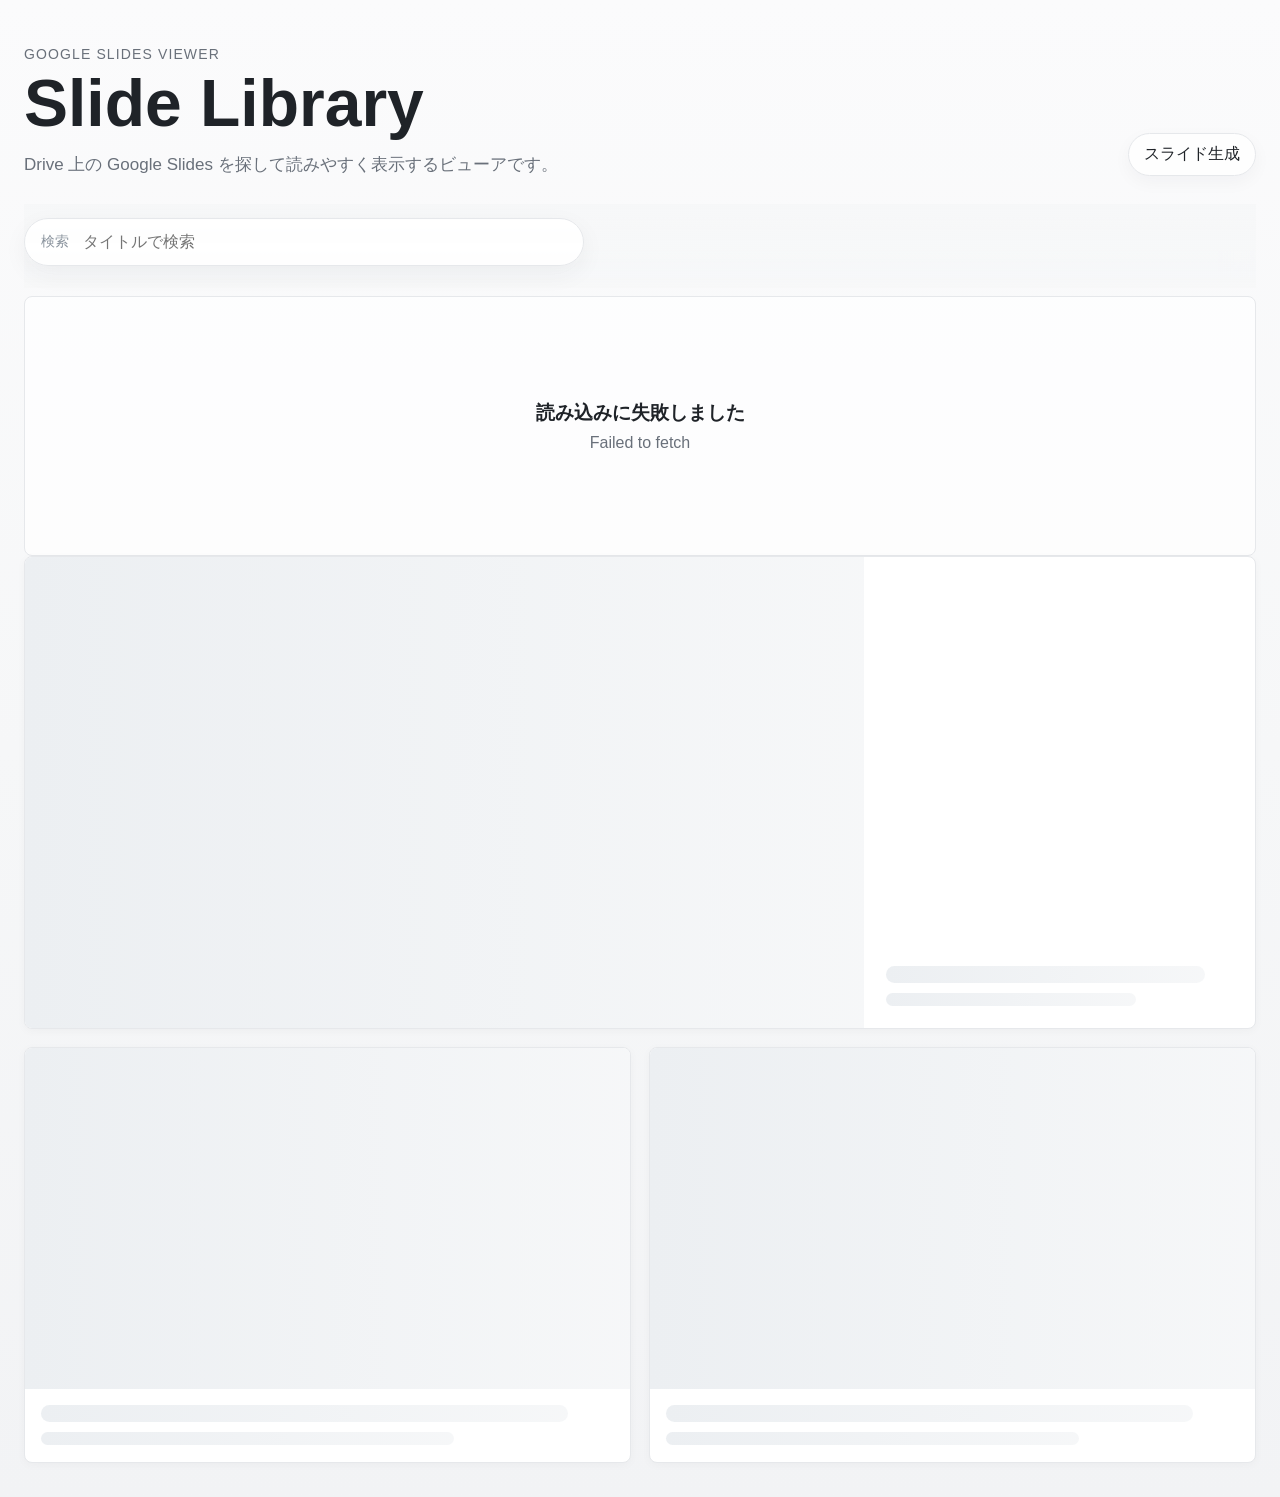
==== docs/index.html @ 08e9b8d4 "Migrate viewer to GitHub Pages and GAS API" ====
﻿<!DOCTYPE html>
<html lang="ja">
<head>
  <meta charset="UTF-8">
  <meta name="viewport" content="width=device-width, initial-scale=1.0, viewport-fit=cover">
  <meta name="theme-color" content="#111111">
  <meta name="apple-mobile-web-app-capable" content="yes">
  <meta name="apple-mobile-web-app-status-bar-style" content="black-translucent">
  <title>Slide Library - Google Slides Viewer</title>
  <link rel="stylesheet" href="./styles.css">
</head>
<body data-build="github-pages-api-mvp-20260509">
  <main class="app">
    <section id="galleryView" class="gallery-view is-visible" aria-labelledby="galleryTitle">
      <div class="shell">
        <header class="topbar">
          <div>
            <p class="eyebrow">Google Slides Viewer</p>
            <h1 id="galleryTitle">Slide Library</h1>
            <p class="subtitle">Drive 上の Google Slides を探して読みやすく表示するビューアです。</p>
          </div>
          <button
            id="generationToggle"
            class="ghost-button generation-toggle"
            type="button"
            aria-expanded="false"
            aria-controls="generationPanel"
          >スライド生成</button>
        </header>

        <div id="generationSheetBackdrop" class="sheet-backdrop" hidden></div>
        <form id="generationPanel" class="generation-panel" novalidate hidden>
          <div class="sheet-handle" aria-hidden="true"></div>
          <div class="generation-head">
            <div>
              <h2>スライド生成</h2>
              <p>URLまたは調査プロンプトから、Google Slides生成ジョブを依頼します。</p>
            </div>
            <div class="mode-tabs" role="tablist" aria-label="生成モード">
              <button id="urlModeButton" class="mode-tab is-active" type="button" role="tab" aria-selected="true" data-mode="url">URLから生成</button>
              <button id="researchModeButton" class="mode-tab" type="button" role="tab" aria-selected="false" data-mode="research">リサーチから生成</button>
            </div>
            <button id="generationCloseButton" class="icon-button sheet-close" type="button" aria-label="閉じる">×</button>
          </div>

          <div id="urlFields" class="field-grid">
            <label class="field-box" for="urlInput1">
              <span>URL 1</span>
              <input id="urlInput1" type="url" placeholder="https://example.com/article" autocomplete="url">
            </label>
            <label class="field-box" for="urlInput2">
              <span>URL 2</span>
              <input id="urlInput2" type="url" placeholder="任意: https://example.com/report" autocomplete="off">
            </label>
            <label class="field-box" for="urlInput3">
              <span>URL 3</span>
              <input id="urlInput3" type="url" placeholder="任意: https://example.com/source" autocomplete="off">
            </label>
          </div>

          <div id="researchFields" class="field-grid" hidden>
            <label class="field-box is-textarea" for="researchPromptInput">
              <span>調査プロンプト</span>
              <textarea id="researchPromptInput" rows="4" placeholder="例: 生成AIエージェント市場の最新動向を調査し、日本企業への影響を中心に整理してください。"></textarea>
            </label>
          </div>

          <details id="generationDetails" class="generation-details" open>
            <summary>詳細設定</summary>
            <div class="option-grid">
            <label class="field-box" for="audienceInput">
              <span>対象読者</span>
              <input id="audienceInput" type="text" placeholder="例: 経営層、開発者、営業向け" autocomplete="off">
            </label>
            <label class="field-box" for="pagesInput">
              <span>目標スライド数</span>
              <input id="pagesInput" type="number" min="1" step="1" inputmode="numeric" placeholder="例: 8">
            </label>
            <label class="field-box option-focus" for="focusInput">
              <span>重点テーマ</span>
              <input id="focusInput" type="text" placeholder="例: 日本市場への影響を中心に" autocomplete="off">
            </label>
            </div>
          </details>

          <div class="generation-actions">
            <button id="generationButton" class="primary-button" type="submit">生成を依頼</button>
          </div>
          <p id="generationMessage" class="form-message" aria-live="polite"></p>
        </form>

        <div id="searchSheetBackdrop" class="sheet-backdrop search-backdrop" hidden></div>
        <div id="searchPanel" class="search-panel">
          <div class="search-sheet-head">
            <div class="sheet-handle" aria-hidden="true"></div>
            <div class="search-title-row">
              <h2>検索</h2>
              <button id="searchCloseButton" class="icon-button" type="button" aria-label="検索を閉じる">×</button>
            </div>
          </div>
          <button id="searchToggle" class="ghost-button search-toggle" type="button" aria-expanded="false" aria-controls="searchInput">検索</button>
          <label class="search-box" for="searchInput">
            <span aria-hidden="true">検索</span>
            <input id="searchInput" type="search" placeholder="タイトルで検索" autocomplete="off">
          </label>
          <button id="searchClearButton" class="ghost-button search-clear" type="button">クリア</button>
          <p id="galleryPageIndicator" class="gallery-page-indicator"></p>
        </div>

        <div id="loadingState" class="status is-visible" role="status" aria-live="polite">
          <div>
            <div class="loader" aria-hidden="true"></div>
            <strong>スライドを読み込んでいます</strong>
            <span>Google Slidesライブラリを準備しています。</span>
          </div>
        </div>

        <div id="errorState" class="status" role="alert"></div>
        <div id="emptyState" class="status"></div>
        <div id="generationStatusPanel" class="generation-status-panel" aria-live="polite" hidden></div>
        <div id="gallery" class="gallery" aria-live="polite"></div>
        <nav id="galleryPager" class="gallery-pager" aria-label="スライド一覧ページ送り" hidden>
          <button id="galleryPrevButton" class="ghost-button" type="button">前へ</button>
          <span id="galleryPagerText"></span>
          <button id="galleryNextButton" class="ghost-button" type="button">次へ</button>
        </nav>
        <nav class="mobile-bottom-bar" aria-label="モバイル操作">
          <button id="mobileLibraryButton" class="is-active" type="button">ライブラリ</button>
          <button id="mobileSearchButton" type="button">検索</button>
          <button id="mobileCreateButton" type="button">作成</button>
        </nav>
      </div>
    </section>

    <section id="viewerView" class="viewer" aria-labelledby="viewerTitle">
      <div class="shell">
        <header class="viewer-head">
          <button class="ghost-button" type="button" onclick="showGallery()">戻る</button>
          <div class="viewer-title">
            <h2 id="viewerTitle"></h2>
            <p id="pageIndicator"></p>
            <p id="sourceLink" class="source-link"></p>
          </div>
          <button id="fullscreenButton" class="ghost-button" type="button" onclick="toggleViewerFullscreen()">&#20840;&#30011;&#38754;</button>
        </header>

        <div class="viewer-grid">
          <div class="stage-wrap">
            <div class="stage">
              <button id="prevButton" class="nav-button" type="button" onclick="prevPage()" aria-label="Previous page">&lsaquo;</button>
              <div id="slideFrame" class="slide-frame"></div>
              <button id="nextButton" class="nav-button" type="button" onclick="nextPage()" aria-label="Next page">&rsaquo;</button>
            </div>
            <div id="pageStrip" class="page-strip" aria-label="ページサムネイル一覧"></div>
          </div>

          <aside class="viewer-side" aria-label="Speaker notes">
            <h3>Speaker Notes</h3>
            <div id="speakerNoteContent" class="note-content"></div>
          </aside>
        </div>
        <div id="noteSheetBackdrop" class="sheet-backdrop note-backdrop" hidden></div>
        <section id="mobileNoteSheet" class="mobile-note-sheet" aria-label="スピーカーノート" hidden>
          <div class="sheet-handle" aria-hidden="true"></div>
          <div class="mobile-note-head">
            <h3>Speaker Notes</h3>
            <button id="noteSheetCloseButton" class="icon-button" type="button" aria-label="ノートを閉じる">×</button>
          </div>
          <div id="mobileNoteContent" class="note-content"></div>
        </section>
        <nav class="mobile-viewer-bar" aria-label="スライド操作">
          <button type="button" onclick="showGallery()">戻る</button>
          <button id="mobileNoteButton" type="button">ノート</button>
          <span id="mobilePageIndicator"></span>
          <button type="button" onclick="toggleViewerFullscreen()">全画面</button>
        </nav>
        <div id="viewerToast" class="viewer-toast" role="status" aria-live="polite" hidden></div>
      </div>
    </section>
  </main>
  <aside id="debugPanel" class="debug-panel" aria-label="Debug information" hidden></aside>
  <script src="./config.js"></script>
  <script src="./app.js"></script>
</body>
</html>
---- docs/styles.css ----
:root {
  --bg: #f6f7f8;
  --surface: #ffffff;
  --surface-soft: #fafafa;
  --ink: #1f2328;
  --muted: #69707a;
  --muted-light: #8b949e;
  --line: #e6e8eb;
  --line-strong: #d7dbe0;
  --accent: #1f7a5a;
  --accent-ink: #ffffff;
  --danger: #b3261e;
  --shadow-card: 0 14px 34px rgba(31, 35, 40, 0.08);
  --shadow-slide: 0 22px 60px rgba(31, 35, 40, 0.16);
  --radius-lg: 8px;
  --radius-md: 8px;
  --radius-sm: 8px;
  --max-width: 1240px;
  --font: -apple-system, BlinkMacSystemFont, "Segoe UI", sans-serif;
}

* {
  box-sizing: border-box;
}

html {
  min-height: 100%;
  background: var(--bg);
}

body {
  min-height: 100%;
  margin: 0;
  color: var(--ink);
  font-family: var(--font);
  background: linear-gradient(180deg, #fbfbfc 0%, var(--bg) 50%, #f2f3f5 100%);
}

button,
input,
textarea {
  font: inherit;
}

button {
  cursor: pointer;
}

button:disabled {
  cursor: not-allowed;
}

[hidden] {
  display: none !important;
}

img {
  display: block;
  max-width: 100%;
}

.app {
  min-height: 100vh;
  padding: 46px 24px 34px;
}

.shell {
  width: min(100%, var(--max-width));
  margin: 0 auto;
}

.topbar {
  display: flex;
  align-items: flex-end;
  justify-content: space-between;
  gap: 24px;
  margin-bottom: 24px;
}

.generation-toggle {
  flex: 0 0 auto;
  margin-bottom: 4px;
}

.icon-button {
  display: inline-grid;
  width: 36px;
  height: 36px;
  place-items: center;
  border: 1px solid var(--line);
  border-radius: 999px;
  background: #fff;
  color: var(--ink);
}

.sheet-close,
.sheet-handle {
  display: none;
}

.sheet-backdrop {
  position: fixed;
  inset: 0;
  z-index: 70;
  background: rgba(17, 17, 17, 0.32);
  backdrop-filter: blur(3px);
}

.eyebrow {
  margin: 0 0 10px;
  color: var(--muted);
  font-size: 14px;
  letter-spacing: 0.08em;
  text-transform: uppercase;
}

h1 {
  margin: 0;
  font-size: clamp(36px, 6vw, 66px);
  line-height: 0.95;
  letter-spacing: 0;
}

.subtitle {
  max-width: 560px;
  margin: 16px 0 0;
  color: var(--muted);
  font-size: 17px;
  line-height: 1.7;
}

.generation-panel {
  overflow: hidden;
  display: grid;
  gap: 16px;
  margin: 0 0 18px;
  padding: 18px;
  border: 1px solid var(--line);
  border-radius: var(--radius-lg);
  background: rgba(255, 255, 255, 0.86);
  box-shadow: 0 8px 24px rgba(31, 35, 40, 0.04);
  animation: accordionDown 180ms ease-out;
}

.generation-panel[hidden] {
  display: none;
}

@keyframes accordionDown {
  from {
    opacity: 0;
    transform: translateY(-8px);
  }

  to {
    opacity: 1;
    transform: translateY(0);
  }
}

.generation-head {
  display: grid;
  grid-template-columns: minmax(0, 1fr) auto;
  gap: 18px;
  align-items: start;
}

.generation-head h2 {
  margin: 0;
  font-size: 22px;
  line-height: 1.3;
}

.generation-head p {
  margin: 6px 0 0;
  color: var(--muted);
  font-size: 14px;
  line-height: 1.6;
}

.mode-tabs {
  display: flex;
  gap: 4px;
  padding: 4px;
  border: 1px solid var(--line);
  border-radius: 999px;
  background: var(--surface-soft);
}

.mode-tab {
  min-height: 36px;
  padding: 0 13px;
  border: 0;
  border-radius: 999px;
  background: transparent;
  color: var(--muted);
  font-size: 13px;
}

.mode-tab.is-active {
  background: var(--ink);
  color: #fff;
}

.field-grid,
.option-grid {
  display: grid;
  gap: 12px;
}

.option-grid {
  grid-template-columns: minmax(0, 1fr) minmax(120px, 180px);
}

.option-focus {
  grid-column: 1 / -1;
}

.field-box,
.search-box {
  display: flex;
  align-items: center;
  gap: 12px;
  min-width: 0;
  padding: 13px 16px;
  border: 1px solid var(--line);
  border-radius: 999px;
  background: rgba(255, 255, 255, 0.92);
}

.field-box.is-textarea {
  align-items: flex-start;
  border-radius: var(--radius-lg);
}

.field-box span,
.search-box span {
  flex: 0 0 auto;
  color: var(--muted-light);
  font-size: 14px;
}

.field-box input,
.field-box textarea,
.search-box input {
  width: 100%;
  min-width: 0;
  border: 0;
  outline: none;
  color: var(--ink);
  background: transparent;
  font-size: 16px;
}

.field-box textarea {
  resize: vertical;
  line-height: 1.6;
}

.generation-actions {
  display: flex;
  justify-content: flex-end;
}

.primary-button {
  min-height: 48px;
  padding: 0 18px;
  border: 1px solid var(--accent);
  border-radius: 999px;
  background: var(--accent);
  color: var(--accent-ink);
  box-shadow: 0 8px 18px rgba(31, 122, 90, 0.18);
}

.primary-button:disabled {
  opacity: 0.58;
}

.form-message {
  min-height: 18px;
  margin: -2px 4px 0;
  color: var(--muted);
  font-size: 13px;
}

.form-message.is-error {
  color: var(--danger);
}

.search-panel {
  position: sticky;
  top: 0;
  z-index: 5;
  display: flex;
  align-items: center;
  justify-content: space-between;
  gap: 16px;
  padding: 14px 0 22px;
  margin-bottom: 8px;
  background: linear-gradient(180deg, rgba(246, 247, 248, 0.96), rgba(246, 247, 248, 0.78));
  backdrop-filter: blur(14px);
}

.search-toggle {
  display: none;
}

.search-box {
  width: min(100%, 560px);
  box-shadow: 0 8px 24px rgba(31, 35, 40, 0.05);
}

.gallery-page-indicator {
  margin: 0;
  color: var(--muted);
  font-size: 13px;
  white-space: nowrap;
}

.status {
  display: none;
  align-items: center;
  justify-content: center;
  min-height: 260px;
  padding: 42px;
  border: 1px solid var(--line);
  border-radius: var(--radius-lg);
  background: rgba(255, 255, 255, 0.76);
  color: var(--muted);
  text-align: center;
}

.status.is-visible {
  display: flex;
}

.status strong {
  display: block;
  margin-bottom: 8px;
  color: var(--ink);
  font-size: 19px;
}

.loader {
  width: 22px;
  height: 22px;
  margin: 0 auto 16px;
  border: 2px solid var(--line);
  border-top-color: var(--ink);
  border-radius: 999px;
  animation: spin 0.8s linear infinite;
}

@keyframes spin {
  to {
    transform: rotate(360deg);
  }
}

.gallery {
  display: grid;
  grid-template-columns: repeat(2, minmax(0, 1fr));
  gap: 18px;
}

.generation-status-panel {
  display: grid;
  gap: 10px;
  margin: 0 0 18px;
  padding: 14px;
  border: 1px solid var(--line);
  border-radius: var(--radius-lg);
  background: rgba(255, 255, 255, 0.9);
  box-shadow: 0 8px 24px rgba(31, 35, 40, 0.04);
}

.status-panel-head,
.pending-row {
  display: grid;
  grid-template-columns: minmax(0, 1fr) auto;
  gap: 12px;
  align-items: center;
}

.status-panel-head strong,
.status-panel-head span {
  display: block;
}

.status-panel-head strong {
  font-size: 14px;
}

.status-panel-head span,
.pending-row p,
.pending-row time {
  color: var(--muted);
  font-size: 12px;
}

.pending-row {
  grid-template-columns: auto minmax(0, 1fr) auto;
  padding: 11px;
  border: 1px solid var(--line);
  border-radius: var(--radius-md);
  background: var(--surface-soft);
}

.pending-row h2 {
  margin: 0 0 4px;
  overflow: hidden;
  color: var(--ink);
  font-size: 14px;
  line-height: 1.35;
  text-overflow: ellipsis;
  white-space: nowrap;
}

.pending-row p {
  margin: 0;
}

.pending-dot {
  width: 10px;
  height: 10px;
  border-radius: 999px;
  background: var(--accent);
  box-shadow: 0 0 0 4px rgba(31, 122, 90, 0.1);
}

.pending-dot.is-slow {
  background: #9a6700;
  box-shadow: 0 0 0 4px rgba(154, 103, 0, 0.12);
}

.skeleton-card {
  pointer-events: none;
}

.skeleton-card .card-thumb,
.skeleton-line {
  background: linear-gradient(90deg, #eceff2 0%, #f7f8f9 50%, #eceff2 100%);
  background-size: 220% 100%;
  animation: shimmer 1.2s ease-in-out infinite;
}

.skeleton-line {
  width: 72%;
  height: 13px;
  margin-top: 10px;
  border-radius: 999px;
}

.skeleton-line.is-title {
  width: 92%;
  height: 17px;
  margin-top: 0;
}

@keyframes shimmer {
  to {
    background-position: -220% 0;
  }
}

.slide-card,
.pending-card {
  display: flex;
  flex-direction: column;
  overflow: hidden;
  min-width: 0;
  border: 1px solid var(--line);
  border-radius: var(--radius-lg);
  background: var(--surface);
  box-shadow: 0 2px 10px rgba(31, 35, 40, 0.03);
  transition: transform 180ms ease, box-shadow 180ms ease, border-color 180ms ease;
}

.slide-card:hover,
.slide-card:focus-visible {
  transform: translateY(-5px);
  border-color: var(--line-strong);
  box-shadow: var(--shadow-card);
  outline: none;
}

.pending-card {
  border-style: dashed;
}

.slide-card.is-featured,
.pending-card.is-featured {
  grid-column: 1 / -1;
}

.slide-card.is-featured {
  display: grid;
  grid-template-columns: minmax(0, 1.5fr) minmax(280px, 0.7fr);
  align-items: stretch;
}

.slide-card.is-featured .card-body {
  display: flex;
  flex-direction: column;
  justify-content: flex-end;
  padding: 22px;
}

.slide-card.is-featured .card-title {
  font-size: clamp(22px, 3vw, 34px);
  line-height: 1.25;
  white-space: normal;
}

.card-thumb {
  position: relative;
  aspect-ratio: 16 / 9;
  overflow: hidden;
  background: #eef0f2;
}

.pending-thumb {
  display: flex;
  align-items: center;
  justify-content: center;
  width: 100%;
  height: 100%;
  background: linear-gradient(135deg, #eef4f1, #f6f0e8);
  color: var(--accent);
}

.card-thumb img {
  width: 100%;
  height: 100%;
  object-fit: cover;
}

.image-fallback {
  display: flex;
  align-items: center;
  justify-content: center;
  width: 100%;
  height: 100%;
  min-height: 120px;
  padding: 20px;
  color: var(--muted-light);
  background: linear-gradient(135deg, rgba(255, 255, 255, 0.7), transparent), #eceff2;
  font-size: 13px;
  text-align: center;
}

.card-body {
  padding: 16px 16px 17px;
}

.card-title {
  margin: 0 0 10px;
  overflow: hidden;
  color: var(--ink);
  font-size: 16px;
  line-height: 1.45;
  letter-spacing: 0;
  text-overflow: ellipsis;
  white-space: nowrap;
}

.card-kicker {
  display: none;
}

.meta {
  display: flex;
  align-items: center;
  justify-content: space-between;
  gap: 12px;
  color: var(--muted);
  font-size: 13px;
}

.source-slot {
  min-height: 0;
  margin-top: 8px;
  color: var(--muted);
  font-size: 12px;
}

.open-cue {
  display: inline-flex;
  align-items: center;
  align-self: flex-start;
  gap: 4px;
  margin-top: 12px;
  color: var(--accent);
  font-size: 13px;
  font-weight: 700;
}

.open-cue::after {
  content: "→";
}

.mobile-bottom-bar,
.mobile-viewer-bar,
.mobile-note-sheet {
  display: none;
}

.gallery-pager {
  display: flex;
  align-items: center;
  justify-content: center;
  gap: 14px;
  margin-top: 22px;
  color: var(--muted);
  font-size: 13px;
}

.gallery-pager[hidden] {
  display: none;
}

.viewer,
.gallery-view {
  display: none;
}

.viewer.is-visible,
.gallery-view.is-visible {
  display: block;
}

body.viewer-fullscreen {
  overflow: hidden;
}

body.viewer-fullscreen .app {
  padding: 0;
}

body.viewer-fullscreen .viewer.is-visible {
  position: fixed;
  inset: 0;
  z-index: 50;
  overflow-y: auto;
  padding: 14px;
  background: var(--bg);
}

body.viewer-fullscreen .viewer .shell {
  width: 100%;
  max-width: none;
}

body.viewer-fullscreen .viewer-head {
  grid-template-columns: auto minmax(0, 1fr) auto;
  margin-bottom: 12px;
}

body.viewer-fullscreen .viewer-title h2 {
  font-size: 18px;
}

body.viewer-fullscreen .viewer-title p {
  margin-top: 3px;
}

body.viewer-fullscreen .viewer-grid {
  grid-template-columns: minmax(0, 1fr) minmax(280px, 380px);
  gap: 16px;
  align-items: stretch;
}

body.viewer-fullscreen .stage-wrap {
  display: flex;
  min-height: 0;
  flex-direction: column;
}

body.viewer-fullscreen .stage {
  flex: 1 1 auto;
  min-height: 0;
}

body.viewer-fullscreen .slide-frame {
  box-shadow: none;
}

body.viewer-fullscreen .slide-frame img,
body.viewer-fullscreen .viewer-message {
  max-height: calc(100vh - 148px);
}

body.viewer-fullscreen .page-strip {
  flex: 0 0 auto;
  padding-top: 10px;
}

body.viewer-fullscreen .thumb-button {
  flex-basis: 78px;
}

body.viewer-fullscreen .viewer-side {
  min-height: 0;
  max-height: calc(100vh - 92px);
  overflow-y: auto;
}

body.viewer-fullscreen .note-content {
  font-size: 15px;
  line-height: 1.8;
}

.viewer-head {
  display: grid;
  grid-template-columns: auto minmax(0, 1fr) auto;
  align-items: center;
  gap: 16px;
  margin-bottom: 22px;
}

.ghost-button,
.nav-button {
  border: 1px solid var(--line);
  border-radius: 999px;
  background: rgba(255, 255, 255, 0.82);
  color: var(--ink);
  box-shadow: 0 6px 18px rgba(31, 35, 40, 0.04);
  transition: transform 160ms ease, border-color 160ms ease, background 160ms ease;
}

.ghost-button {
  padding: 10px 15px;
}

.ghost-button:hover,
.nav-button:hover {
  transform: translateY(-1px);
  border-color: var(--line-strong);
  background: #fff;
}

.viewer-title {
  min-width: 0;
  text-align: center;
}

.viewer-title h2 {
  margin: 0;
  overflow: hidden;
  font-size: clamp(18px, 3vw, 28px);
  line-height: 1.25;
  letter-spacing: 0;
  text-overflow: ellipsis;
  white-space: nowrap;
}

.viewer-title p {
  margin: 6px 0 0;
  color: var(--muted);
  font-size: 13px;
}

.source-link {
  min-height: 18px;
}

.source-link:empty {
  display: none;
}

.source-link a {
  color: var(--accent);
  text-decoration: none;
}

.source-link a:hover {
  text-decoration: underline;
}

.viewer-grid {
  display: grid;
  grid-template-columns: minmax(0, 1fr) minmax(220px, 300px);
  gap: 26px;
  align-items: start;
}

.stage-wrap {
  min-width: 0;
}

.stage {
  display: grid;
  grid-template-columns: auto minmax(0, 1fr) auto;
  align-items: center;
  gap: 18px;
}

.nav-button {
  width: 44px;
  height: 44px;
  color: var(--muted);
  font-size: 26px;
  line-height: 1;
}

.nav-button:disabled {
  opacity: 0.4;
  transform: none;
}

.slide-frame {
  overflow: hidden;
  border: 1px solid var(--line-strong);
  border-radius: var(--radius-md);
  background: #fff;
  box-shadow: var(--shadow-slide);
  touch-action: pan-y;
}

.slide-frame img {
  width: 100%;
  aspect-ratio: 16 / 9;
  object-fit: contain;
  background: #fff;
}

.viewer-message {
  display: flex;
  align-items: center;
  justify-content: center;
  aspect-ratio: 16 / 9;
  min-height: 220px;
  padding: 28px;
  color: var(--muted);
  text-align: center;
}

.viewer-message strong {
  display: block;
  margin-bottom: 8px;
  color: var(--ink);
}

.viewer-message.is-error strong {
  color: var(--danger);
}

.page-strip {
  display: flex;
  gap: 10px;
  overflow-x: auto;
  padding: 18px 2px 4px;
  scrollbar-width: thin;
}

.thumb-button {
  flex: 0 0 104px;
  overflow: hidden;
  padding: 0;
  border: 2px solid transparent;
  border-radius: var(--radius-sm);
  background: #fff;
  opacity: 0.62;
  transition: opacity 160ms ease, transform 160ms ease, border-color 160ms ease;
}

.thumb-button:hover,
.thumb-button.is-active {
  opacity: 1;
  transform: translateY(-2px);
  border-color: var(--ink);
}

.thumb-button img,
.thumb-button .image-fallback {
  width: 100%;
  aspect-ratio: 16 / 9;
  min-height: auto;
  object-fit: cover;
}

.viewer-side {
  min-height: 320px;
  padding: 20px;
  border: 1px solid var(--line-strong);
  border-radius: var(--radius-lg);
  background: rgba(255, 255, 255, 0.68);
}

.viewer-side h3 {
  margin: 0 0 10px;
  color: var(--ink);
  font-size: 14px;
  letter-spacing: 0.02em;
}

.note-content {
  color: var(--muted);
  font-size: 14px;
  line-height: 1.75;
  white-space: pre-wrap;
}

.visually-hidden {
  position: absolute;
  overflow: hidden;
  width: 1px;
  height: 1px;
  clip: rect(0, 0, 0, 0);
  white-space: nowrap;
}

@media (max-width: 1100px) {
  .viewer-grid {
    grid-template-columns: 1fr;
  }

  .viewer-side {
    min-height: auto;
  }
}

@media (max-width: 760px) {
  .app {
    padding: 14px 14px calc(76px + env(safe-area-inset-bottom, 0px));
  }

  .topbar,
  .viewer-head {
    display: flex;
  }

  .topbar {
    position: sticky;
    top: 0;
    z-index: 12;
    align-items: center;
    margin: -2px -4px 12px;
    padding: 8px 4px;
    background: rgba(246, 247, 248, 0.88);
    backdrop-filter: blur(14px);
  }

  .eyebrow,
  .subtitle {
    display: none;
  }

  h1 {
    font-size: 22px;
    line-height: 1.1;
  }

  .generation-toggle {
    display: none;
  }

  .generation-head,
  .option-grid,
  .slide-card.is-featured {
    grid-template-columns: 1fr;
  }

  .generation-head {
    grid-template-columns: minmax(0, 1fr) auto;
  }

  .generation-head .mode-tabs {
    grid-column: 1 / -1;
  }

  .mode-tabs {
    width: 100%;
  }

  .mode-tab {
    flex: 1 1 0;
    padding-inline: 8px;
  }

  .primary-button {
    width: 100%;
    margin-top: 10px;
  }

  .sheet-handle {
    display: block;
    width: 42px;
    height: 5px;
    margin: 0 auto 12px;
    border-radius: 999px;
    background: var(--line-strong);
  }

  .sheet-close {
    display: inline-grid;
  }

  .generation-panel {
    position: fixed;
    left: 0;
    right: 0;
    bottom: 0;
    z-index: 80;
    max-height: min(88vh, 720px);
    overflow-y: auto;
    margin: 0;
    padding: 10px 16px calc(18px + env(safe-area-inset-bottom, 0px));
    border-radius: 18px 18px 0 0;
    animation: sheetUp 200ms ease-out;
  }

  @keyframes sheetUp {
    from {
      transform: translateY(24px);
      opacity: 0;
    }

    to {
      transform: translateY(0);
      opacity: 1;
    }
  }

  .viewer-title {
    margin: 18px 0 14px;
    text-align: left;
  }

  .viewer-title h2 {
    white-space: normal;
  }

  .gallery {
    grid-template-columns: 1fr;
    gap: 12px;
  }

  .slide-card,
  .pending-card,
  .slide-card.is-featured {
    display: grid;
    grid-template-columns: 118px minmax(0, 1fr);
    min-height: 92px;
  }

  .slide-card.is-featured .card-body {
    padding: 13px 14px;
  }

  .slide-card.is-featured .card-title,
  .card-title {
    display: -webkit-box;
    margin-bottom: 8px;
    font-size: 15px;
    line-height: 1.35;
    white-space: normal;
    -webkit-line-clamp: 2;
    -webkit-box-orient: vertical;
  }

  .card-thumb {
    height: 100%;
    min-height: 92px;
    aspect-ratio: auto;
  }

  .card-body {
    padding: 13px 14px;
  }

  .meta {
    justify-content: flex-start;
    gap: 10px;
  }

  .open-cue {
    margin-top: 8px;
  }

  .search-panel {
    position: static;
    display: grid;
    grid-template-columns: auto minmax(0, 1fr);
    gap: 10px;
    padding: 0 0 14px;
    background: transparent;
    backdrop-filter: none;
  }

  .search-toggle {
    display: inline-flex;
    align-items: center;
    justify-content: center;
  }

  .search-box {
    display: none;
    width: 100%;
  }

  body.mobile-search-open .search-box {
    display: flex;
    grid-column: 1 / -1;
  }

  .gallery-page-indicator {
    align-self: center;
    margin: 0;
    text-align: right;
  }

  .stage {
    grid-template-columns: 1fr;
  }

  .nav-button {
    display: none;
  }

  .thumb-button {
    flex-basis: 86px;
  }

  .mobile-bottom-bar {
    position: fixed;
    left: 12px;
    right: 12px;
    bottom: calc(10px + env(safe-area-inset-bottom, 0px));
    z-index: 30;
    display: grid;
    grid-template-columns: repeat(3, 1fr);
    gap: 6px;
    padding: 6px;
    border: 1px solid rgba(215, 219, 224, 0.9);
    border-radius: 999px;
    background: rgba(255, 255, 255, 0.88);
    box-shadow: 0 12px 30px rgba(31, 35, 40, 0.16);
    backdrop-filter: blur(16px);
  }

  .mobile-bottom-bar button,
  .mobile-viewer-bar button {
    min-height: 40px;
    border: 0;
    border-radius: 999px;
    background: transparent;
    color: var(--ink);
    font-size: 13px;
    font-weight: 700;
  }

  .mobile-bottom-bar button:last-child {
    background: var(--ink);
    color: #fff;
  }
}

@media (max-width: 932px) {
  .gallery {
    grid-template-columns: 1fr;
  }

  .slide-card.is-featured,
  .pending-card.is-featured {
    grid-column: auto;
  }
}

@media (hover: none) and (pointer: coarse) and (max-width: 1180px) {
  .gallery {
    grid-template-columns: 1fr;
  }

  body:has(.viewer.is-visible) {
    overflow: hidden;
  }

  .viewer.is-visible {
    position: fixed;
    inset: 0;
    z-index: 50;
    overflow: hidden;
    padding: 8px;
    background: var(--bg);
  }

  .viewer.is-visible .shell {
    width: 100%;
    height: 100%;
    min-height: 0;
    display: flex;
    flex-direction: column;
  }

  body.viewer-fullscreen .viewer-head,
  .viewer.is-visible .viewer-head {
    display: none;
  }

  body.viewer-fullscreen .viewer-title,
  .viewer.is-visible .viewer-title {
    display: none;
  }

  .viewer.is-visible .ghost-button {
    padding: 8px 10px;
    border-color: rgba(215, 219, 224, 0.75);
    background: rgba(255, 255, 255, 0.74);
    font-size: 12px;
    box-shadow: 0 4px 14px rgba(31, 35, 40, 0.1);
    pointer-events: auto;
  }

  .mobile-bottom-bar {
    display: grid;
  }

  body:has(.viewer.is-visible) .mobile-bottom-bar {
    display: none;
  }

  .mobile-viewer-bar {
    position: fixed;
    left: 10px;
    right: 10px;
    bottom: calc(10px + env(safe-area-inset-bottom, 0px));
    z-index: 76;
    display: grid;
    grid-template-columns: auto auto minmax(44px, 1fr) auto;
    gap: 6px;
    align-items: center;
    padding: 6px;
    border: 1px solid rgba(215, 219, 224, 0.75);
    border-radius: 999px;
    background: rgba(255, 255, 255, 0.82);
    box-shadow: 0 12px 30px rgba(31, 35, 40, 0.16);
    backdrop-filter: blur(16px);
    transition: opacity 180ms ease, transform 180ms ease;
  }

  .mobile-viewer-bar span {
    color: var(--muted);
    font-size: 13px;
    font-weight: 700;
    text-align: center;
  }

  .mobile-note-sheet {
    position: fixed;
    left: 0;
    right: 0;
    bottom: 0;
    z-index: 82;
    display: block;
    max-height: min(58vh, 520px);
    overflow-y: auto;
    padding: 10px 16px calc(18px + env(safe-area-inset-bottom, 0px));
    border-radius: 18px 18px 0 0;
    background: #fff;
    box-shadow: 0 -18px 44px rgba(31, 35, 40, 0.22);
  }

  .mobile-note-head {
    display: flex;
    align-items: center;
    justify-content: space-between;
    gap: 12px;
    margin-bottom: 10px;
  }

  .mobile-note-head h3 {
    margin: 0;
    font-size: 15px;
  }

  body.viewer-fullscreen .viewer-grid,
  .viewer.is-visible .viewer-grid {
    grid-template-columns: 1fr;
    grid-template-rows: minmax(0, 58%) minmax(0, 42%);
    flex: 1 1 auto;
    min-height: 0;
    gap: 8px;
  }

  .viewer.is-visible .stage-wrap {
    min-height: 0;
    display: flex;
    flex-direction: column;
  }

  body.viewer-fullscreen .stage,
  .viewer.is-visible .stage {
    grid-template-columns: 1fr;
    min-height: 0;
    flex: 1 1 auto;
  }

  body.viewer-fullscreen .nav-button,
  .viewer.is-visible .nav-button {
    display: none;
  }

  body.viewer-fullscreen .slide-frame,
  .viewer.is-visible .slide-frame {
    height: 100%;
    border-radius: 0;
    box-shadow: none;
  }

  body.viewer-fullscreen .slide-frame img,
  body.viewer-fullscreen .viewer-message,
  .viewer.is-visible .slide-frame img,
  .viewer.is-visible .viewer-message {
    width: 100%;
    height: 100%;
    max-height: none;
    object-fit: contain;
  }

  .viewer.is-visible .page-strip {
    display: none;
  }

  body.viewer-fullscreen .viewer-side,
  .viewer.is-visible .viewer-side {
    min-height: 0;
    max-height: none;
    overflow-y: auto;
    padding: 12px 12px 42px;
  }

  .viewer.is-visible .viewer-side h3 {
    margin-bottom: 6px;
  }

  body.viewer-fullscreen .note-content,
  .viewer.is-visible .note-content {
    font-size: 13px;
    line-height: 1.65;
  }
}

@media (hover: none) and (pointer: coarse) and (max-width: 1180px) and (orientation: landscape) {
  body.viewer-fullscreen .viewer-grid,
  .viewer.is-visible .viewer-grid {
    grid-template-columns: minmax(0, 62%) minmax(0, 38%);
    grid-template-rows: 1fr;
  }

  body.viewer-fullscreen .viewer-side,
  .viewer.is-visible .viewer-side {
    padding-bottom: 42px;
  }
}

.viewer-toast {
  position: fixed;
  left: 50%;
  bottom: calc(74px + env(safe-area-inset-bottom, 0px));
  z-index: 80;
  max-width: min(92vw, 520px);
  padding: 10px 14px;
  border: 1px solid rgba(255, 255, 255, 0.16);
  border-radius: 999px;
  background: rgba(17, 17, 17, 0.84);
  color: #fff;
  font-size: 13px;
  line-height: 1.45;
  text-align: center;
  transform: translateX(-50%);
  box-shadow: 0 16px 40px rgba(0, 0, 0, 0.24);
  backdrop-filter: blur(12px);
}

.viewer-toast[hidden] {
  display: none;
}

body.viewer-immersive {
  overflow: hidden;
  background: #111;
}

body.viewer-immersive .app {
  min-height: var(--viewer-height, 100dvh);
  padding: 0;
}

body.viewer-immersive .gallery-view {
  display: none;
}

body.viewer-immersive .viewer.is-visible {
  position: fixed;
  inset: 0;
  z-index: 60;
  display: block;
  overflow: hidden;
  width: 100vw;
  height: var(--viewer-height, 100dvh);
  padding: calc(8px + env(safe-area-inset-top, 0px)) calc(8px + env(safe-area-inset-right, 0px)) calc(8px + env(safe-area-inset-bottom, 0px)) calc(8px + env(safe-area-inset-left, 0px));
  background: #111;
  color: #fff;
}

body.viewer-immersive .viewer .shell {
  display: flex;
  width: 100%;
  max-width: none;
  height: 100%;
  min-height: 0;
  flex-direction: column;
}

body.viewer-immersive .viewer-grid {
  display: grid;
  flex: 1 1 auto;
  min-height: 0;
  grid-template-columns: 1fr;
  grid-template-rows: minmax(0, 56%) minmax(0, 44%);
  gap: 8px;
  align-items: stretch;
}

body.viewer-immersive .stage-wrap,
body.viewer-immersive .stage {
  min-width: 0;
  min-height: 0;
}

body.viewer-immersive .stage-wrap {
  display: flex;
  flex-direction: column;
}

body.viewer-immersive .stage {
  display: grid;
  flex: 1 1 auto;
  grid-template-columns: 1fr;
  gap: 0;
}

body.viewer-immersive .slide-frame {
  width: 100%;
  height: 100%;
  border: 0;
  border-radius: 4px;
  background: #000;
  box-shadow: none;
  touch-action: pan-y;
}

body.viewer-immersive .slide-frame img,
body.viewer-immersive .viewer-message,
body.viewer-immersive .image-fallback {
  width: 100%;
  height: 100%;
  max-height: none;
  min-height: 0;
  aspect-ratio: auto;
  object-fit: contain;
  background: #000;
}

body.viewer-immersive .viewer-message,
body.viewer-immersive .image-fallback {
  color: rgba(255, 255, 255, 0.72);
}

body.viewer-immersive .viewer-message strong {
  color: #fff;
}

body.viewer-immersive .page-strip {
  display: none;
}

body.viewer-immersive .viewer-side {
  min-height: 0;
  max-height: none;
  overflow-y: auto;
  padding: 12px 12px calc(58px + env(safe-area-inset-bottom, 0px));
  border: 1px solid rgba(255, 255, 255, 0.12);
  border-radius: 4px;
  background: #181818;
  -webkit-overflow-scrolling: touch;
}

body.viewer-immersive .viewer-side h3 {
  margin-bottom: 8px;
  color: rgba(255, 255, 255, 0.72);
}

body.viewer-immersive .note-content {
  color: rgba(255, 255, 255, 0.84);
  font-size: 13px;
  line-height: 1.65;
}

body.viewer-immersive .viewer-head {
  position: fixed;
  left: calc(10px + env(safe-area-inset-left, 0px));
  right: calc(10px + env(safe-area-inset-right, 0px));
  bottom: calc(10px + env(safe-area-inset-bottom, 0px));
  z-index: 75;
  display: flex;
  align-items: center;
  justify-content: space-between;
  gap: 10px;
  margin: 0;
  pointer-events: none;
  transition: opacity 180ms ease, transform 180ms ease;
}

body.viewer-immersive .viewer-title {
  display: none;
}

body.viewer-immersive .ghost-button,
body.viewer-immersive .nav-button {
  border-color: rgba(255, 255, 255, 0.16);
  background: rgba(0, 0, 0, 0.46);
  color: #fff;
  box-shadow: 0 8px 28px rgba(0, 0, 0, 0.22);
  backdrop-filter: blur(12px);
  pointer-events: auto;
}

body.viewer-immersive .ghost-button {
  min-width: 76px;
  padding: 9px 12px;
  font-size: 13px;
}

body.viewer-immersive .nav-button {
  position: fixed;
  bottom: calc(10px + env(safe-area-inset-bottom, 0px));
  z-index: 76;
  display: block;
  width: 44px;
  height: 44px;
  font-size: 24px;
}

body.viewer-immersive #prevButton {
  left: 50%;
  transform: translateX(-58px);
}

body.viewer-immersive #nextButton {
  left: 50%;
  transform: translateX(14px);
}

body.viewer-controls-idle.viewer-immersive .viewer-head,
body.viewer-controls-idle.viewer-immersive .nav-button,
body.viewer-controls-idle.viewer-immersive .mobile-viewer-bar,
body.viewer-controls-idle .viewer.is-visible .mobile-viewer-bar {
  opacity: 0;
  pointer-events: none;
  transform: translateY(8px);
}

body.viewer-controls-idle.viewer-immersive #prevButton {
  transform: translate(-58px, 8px);
}

body.viewer-controls-idle.viewer-immersive #nextButton {
  transform: translate(14px, 8px);
}

body.viewer-fullscreen-unavailable.viewer-immersive .viewer.is-visible {
  background: #101010;
}

@media (hover: none) and (pointer: coarse) and (max-width: 1180px) and (orientation: landscape) {
  body.viewer-immersive .viewer-grid {
    grid-template-columns: minmax(0, 64%) minmax(0, 36%);
    grid-template-rows: 1fr;
  }

  body.viewer-immersive .viewer-side {
    padding-bottom: calc(56px + env(safe-area-inset-bottom, 0px));
  }
}

@media (hover: none) and (pointer: coarse) and (max-width: 1180px) and (orientation: portrait) {
  body.viewer-immersive .viewer-grid {
    grid-template-rows: minmax(0, 48%) minmax(0, 52%);
  }
}
body.mobile-layout .app {
  padding: 14px 14px calc(76px + env(safe-area-inset-bottom, 0px));
}

body.mobile-layout .topbar {
  position: sticky;
  top: 0;
  z-index: 12;
  display: flex;
  align-items: center;
  margin: -2px -4px 12px;
  padding: 8px 4px;
  background: rgba(246, 247, 248, 0.88);
  backdrop-filter: blur(14px);
}

body.mobile-layout .eyebrow,
body.mobile-layout .subtitle,
body.mobile-layout .generation-toggle {
  display: none;
}

body.mobile-layout h1 {
  font-size: 22px;
  line-height: 1.1;
}

body.mobile-layout .generation-panel {
  position: fixed;
  left: 0;
  right: 0;
  bottom: 0;
  z-index: 80;
  max-height: min(88vh, 720px);
  overflow-y: auto;
  margin: 0;
  padding: 10px 16px calc(18px + env(safe-area-inset-bottom, 0px));
  border-radius: 18px 18px 0 0;
  animation: sheetUp 200ms ease-out;
}

body.mobile-layout .sheet-handle {
  display: block;
  width: 42px;
  height: 5px;
  margin: 0 auto 12px;
  border-radius: 999px;
  background: var(--line-strong);
}

body.mobile-layout .sheet-close {
  display: inline-grid;
}

body.mobile-layout .generation-head,
body.mobile-layout .option-grid,
body.mobile-layout .slide-card.is-featured {
  grid-template-columns: 1fr;
}

body.mobile-layout .generation-head {
  grid-template-columns: minmax(0, 1fr) auto;
}

body.mobile-layout .generation-head .mode-tabs {
  grid-column: 1 / -1;
}

body.mobile-layout .mode-tabs {
  width: 100%;
}

body.mobile-layout .mode-tab {
  flex: 1 1 0;
  padding-inline: 8px;
}

body.mobile-layout .primary-button {
  width: 100%;
  margin-top: 10px;
}

body.mobile-layout .gallery {
  grid-template-columns: 1fr;
  gap: 12px;
}

body.mobile-layout .slide-card,
body.mobile-layout .pending-card,
body.mobile-layout .slide-card.is-featured {
  display: grid;
  grid-template-columns: 118px minmax(0, 1fr);
  min-height: 92px;
}

body.mobile-layout .slide-card.is-featured,
body.mobile-layout .pending-card.is-featured {
  grid-column: auto;
}

body.mobile-layout .slide-card.is-featured .card-body,
body.mobile-layout .card-body {
  padding: 13px 14px;
}

body.mobile-layout .slide-card.is-featured .card-title,
body.mobile-layout .card-title {
  display: -webkit-box;
  margin-bottom: 8px;
  font-size: 15px;
  line-height: 1.35;
  white-space: normal;
  -webkit-line-clamp: 2;
  -webkit-box-orient: vertical;
}

body.mobile-layout .card-thumb {
  height: 100%;
  min-height: 92px;
  aspect-ratio: auto;
}

body.mobile-layout .search-panel {
  position: static;
  display: grid;
  grid-template-columns: auto minmax(0, 1fr);
  gap: 10px;
  padding: 0 0 14px;
  background: transparent;
  backdrop-filter: none;
}

body.mobile-layout .search-toggle {
  display: inline-flex;
  align-items: center;
  justify-content: center;
}

body.mobile-layout .search-box {
  display: none;
  width: 100%;
}

body.mobile-layout.mobile-search-open .search-box {
  display: flex;
  grid-column: 1 / -1;
}

body.mobile-layout .gallery-page-indicator {
  align-self: center;
  margin: 0;
  text-align: right;
}

body.mobile-layout .mobile-bottom-bar {
  position: fixed;
  left: 12px;
  right: 12px;
  bottom: calc(10px + env(safe-area-inset-bottom, 0px));
  z-index: 30;
  display: grid;
  grid-template-columns: repeat(3, 1fr);
  gap: 6px;
  padding: 6px;
  border: 1px solid rgba(215, 219, 224, 0.9);
  border-radius: 999px;
  background: rgba(255, 255, 255, 0.88);
  box-shadow: 0 12px 30px rgba(31, 35, 40, 0.16);
  backdrop-filter: blur(16px);
}

body.mobile-layout .mobile-bottom-bar button,
body.mobile-layout .mobile-viewer-bar button {
  min-height: 40px;
  border: 0;
  border-radius: 999px;
  background: transparent;
  color: var(--ink);
  font-size: 13px;
  font-weight: 700;
}

body.mobile-layout .mobile-bottom-bar button:last-child {
  background: var(--ink);
  color: #fff;
}

body.mobile-layout:has(.viewer.is-visible) {
  overflow: hidden;
}

body.mobile-layout .viewer.is-visible {
  position: fixed;
  inset: 0;
  z-index: 50;
  overflow: hidden;
  padding: 8px;
  background: var(--bg);
}

body.mobile-layout .viewer.is-visible .shell {
  width: 100%;
  height: 100%;
  min-height: 0;
  display: flex;
  flex-direction: column;
}

body.mobile-layout .viewer.is-visible .viewer-head,
body.mobile-layout .viewer.is-visible .viewer-title,
body.mobile-layout:has(.viewer.is-visible) .mobile-bottom-bar {
  display: none;
}

body.mobile-layout .viewer.is-visible .viewer-grid {
  grid-template-columns: 1fr;
  grid-template-rows: minmax(0, 58%) minmax(0, 42%);
  flex: 1 1 auto;
  min-height: 0;
  gap: 8px;
}

body.mobile-layout .viewer.is-visible .stage,
body.mobile-layout .viewer.is-visible .stage-wrap {
  min-height: 0;
}

body.mobile-layout .viewer.is-visible .stage {
  grid-template-columns: 1fr;
  flex: 1 1 auto;
}

body.mobile-layout .viewer.is-visible .nav-button,
body.mobile-layout .viewer.is-visible .page-strip {
  display: none;
}

body.mobile-layout .viewer.is-visible .slide-frame {
  height: 100%;
  border-radius: 0;
  box-shadow: none;
}

body.mobile-layout .viewer.is-visible .slide-frame img,
body.mobile-layout .viewer.is-visible .viewer-message {
  width: 100%;
  height: 100%;
  max-height: none;
  object-fit: contain;
}

body.mobile-layout .viewer.is-visible .viewer-side {
  min-height: 0;
  max-height: none;
  overflow-y: auto;
  padding: 12px 12px 42px;
}

body.mobile-layout .mobile-viewer-bar {
  position: fixed;
  left: 10px;
  right: 10px;
  bottom: calc(10px + env(safe-area-inset-bottom, 0px));
  z-index: 76;
  display: grid;
  grid-template-columns: auto auto minmax(44px, 1fr) auto;
  gap: 6px;
  align-items: center;
  padding: 6px;
  border: 1px solid rgba(215, 219, 224, 0.75);
  border-radius: 999px;
  background: rgba(255, 255, 255, 0.82);
  box-shadow: 0 12px 30px rgba(31, 35, 40, 0.16);
  backdrop-filter: blur(16px);
  transition: opacity 180ms ease, transform 180ms ease;
}

body.mobile-layout .mobile-viewer-bar span {
  color: var(--muted);
  font-size: 13px;
  font-weight: 700;
  text-align: center;
}

body.mobile-layout .mobile-note-sheet {
  position: fixed;
  left: 0;
  right: 0;
  bottom: 0;
  z-index: 82;
  display: block;
  max-height: min(58vh, 520px);
  overflow-y: auto;
  padding: 10px 16px calc(18px + env(safe-area-inset-bottom, 0px));
  border-radius: 18px 18px 0 0;
  background: #fff;
  box-shadow: 0 -18px 44px rgba(31, 35, 40, 0.22);
}

body.mobile-layout .mobile-note-head {
  display: flex;
  align-items: center;
  justify-content: space-between;
  gap: 12px;
  margin-bottom: 10px;
}

.search-sheet-head,
.search-clear {
  display: none;
}

/* Mobile density pass: keep desktop layout intact and override the earlier coarse mobile rules. */
body.mobile-layout .app {
  padding: 10px 10px calc(64px + env(safe-area-inset-bottom, 0px));
}

body.mobile-layout .topbar {
  margin: -2px 0 8px;
  padding: 6px 0;
}

body.mobile-layout h1 {
  font-size: 18px;
  line-height: 1.2;
}

body.mobile-layout .search-panel {
  position: fixed;
  top: auto;
  left: 0;
  right: 0;
  bottom: 0;
  z-index: 82;
  display: none;
  grid-template-columns: minmax(0, 1fr) auto;
  gap: 14px;
  max-height: min(56vh, 480px);
  overflow-y: auto;
  margin: 0;
  padding: 12px 16px calc(24px + env(safe-area-inset-bottom, 0px));
  border: 1px solid var(--line);
  border-radius: 20px 20px 0 0;
  background: rgba(255, 255, 255, 0.98);
  box-shadow: 0 -18px 44px rgba(31, 35, 40, 0.2);
  backdrop-filter: blur(18px);
  animation: sheetUp 200ms ease-out;
}

body.mobile-layout.mobile-search-open .search-panel {
  display: grid;
}

body.mobile-layout .search-sheet-head {
  display: block;
  grid-column: 1 / -1;
}

body.mobile-layout .search-title-row {
  display: flex;
  align-items: center;
  justify-content: space-between;
  gap: 12px;
  margin-bottom: 10px;
}

body.mobile-layout .search-title-row h2 {
  margin: 0;
  font-size: 24px;
  line-height: 1.25;
}

body.mobile-layout .search-title-row .icon-button,
body.mobile-layout .generation-head .icon-button {
  width: 48px;
  height: 48px;
  font-size: 20px;
}

body.mobile-layout .search-toggle {
  display: none;
}

body.mobile-layout .search-box {
  display: flex;
  width: 100%;
  min-height: 64px;
  padding: 13px 16px;
  border-radius: 18px;
  box-shadow: none;
}

body.mobile-layout .search-box input {
  font-size: 20px;
  line-height: 1.35;
}

body.mobile-layout input::placeholder,
body.mobile-layout textarea::placeholder {
  color: #8a929c;
  opacity: 1;
}

body.mobile-layout .search-clear {
  display: inline-flex;
  align-items: center;
  justify-content: center;
  min-height: 64px;
  padding: 0 16px;
  border-radius: 18px;
  font-size: 18px;
  font-weight: 750;
}

body.mobile-layout .gallery-page-indicator {
  grid-column: 1 / -1;
  margin: -2px 2px 0;
  color: var(--muted);
  font-size: 13px;
  text-align: left;
}

body.mobile-layout .gallery {
  gap: 12px;
}

body.mobile-layout .slide-card,
body.mobile-layout .pending-card,
body.mobile-layout .slide-card.is-featured {
  display: flex;
  min-height: 0;
  flex-direction: column;
  border-radius: 14px;
  text-align: left;
  box-shadow: 0 8px 22px rgba(31, 35, 40, 0.07);
  cursor: pointer;
}

body.mobile-layout .slide-card:hover,
body.mobile-layout .slide-card:focus-visible {
  transform: none;
  border-color: var(--line-strong);
  box-shadow: 0 10px 26px rgba(31, 35, 40, 0.1);
}

body.mobile-layout .slide-card.is-featured,
body.mobile-layout .pending-card.is-featured {
  grid-column: auto;
  border-color: rgba(31, 122, 90, 0.18);
  box-shadow: 0 12px 30px rgba(31, 35, 40, 0.1);
}

body.mobile-layout .card-thumb {
  width: 100%;
  min-height: 0;
  aspect-ratio: 16 / 9;
  border-bottom: 1px solid var(--line);
  background: #eef0f2;
}

body.mobile-layout .slide-card.is-featured .card-thumb {
  aspect-ratio: 16 / 9;
}

body.mobile-layout .card-thumb img {
  object-fit: cover;
}

body.mobile-layout .image-fallback {
  min-height: 0;
  padding: 14px;
  font-size: 12px;
}

body.mobile-layout .slide-card.is-featured .card-body,
body.mobile-layout .card-body {
  display: flex;
  min-width: 0;
  flex-direction: column;
  justify-content: flex-start;
  padding: 12px 13px 13px;
}

body.mobile-layout .slide-card.is-featured .card-body {
  padding: 13px 14px 15px;
}

body.mobile-layout .card-kicker {
  display: block;
  width: fit-content;
  margin: 0 0 7px;
  padding: 3px 8px;
  border-radius: 999px;
  background: rgba(31, 122, 90, 0.09);
  color: var(--accent);
  font-size: 11px;
  font-weight: 750;
  line-height: 1.25;
}

body.mobile-layout .slide-card.is-featured .card-title,
body.mobile-layout .card-title {
  display: -webkit-box;
  margin: 0 0 8px;
  overflow: hidden;
  font-size: 16px;
  line-height: 1.34;
  font-weight: 750;
  text-align: left;
  white-space: normal;
  -webkit-line-clamp: 2;
  -webkit-box-orient: vertical;
}

body.mobile-layout .slide-card.is-featured .card-title {
  font-size: 17px;
  line-height: 1.34;
}

body.mobile-layout .meta {
  justify-content: flex-start;
  gap: 9px;
  color: var(--muted);
  font-size: 12px;
  line-height: 1.3;
}

body.mobile-layout .meta span + span::before {
  content: "";
  display: inline-block;
  width: 4px;
  height: 4px;
  margin: 0 9px 2px 0;
  border-radius: 999px;
  background: var(--line-strong);
}

body.mobile-layout .source-slot {
  display: none;
}

body.mobile-layout .open-cue {
  display: none;
}

@media (orientation: landscape) {
  body.mobile-layout .gallery {
    grid-template-columns: repeat(2, minmax(0, 1fr));
  }

  body.mobile-layout .slide-card.is-featured {
    grid-column: auto;
  }

  body.mobile-layout .slide-card:not(.is-featured) .card-title {
    -webkit-line-clamp: 2;
  }
}

body.mobile-layout .gallery-pager {
  margin-top: 12px;
  gap: 10px;
}

body.mobile-layout .gallery-pager .ghost-button {
  min-height: 36px;
  padding: 0 14px;
}

body.mobile-layout .generation-status-panel {
  gap: 8px;
  margin-bottom: 10px;
  padding: 10px;
}

body.mobile-layout .generation-panel {
  display: grid;
  gap: 16px;
  max-height: min(82vh, 720px);
  padding: 12px 16px calc(24px + env(safe-area-inset-bottom, 0px));
  border-radius: 20px 20px 0 0;
  background: rgba(255, 255, 255, 0.98);
  box-shadow: 0 -18px 44px rgba(31, 35, 40, 0.2);
  backdrop-filter: blur(18px);
}

body.mobile-layout .generation-head {
  display: grid;
  grid-template-columns: minmax(0, 1fr) auto;
  gap: 10px 10px;
  align-items: center;
}

body.mobile-layout .generation-head h2 {
  font-size: 24px;
  line-height: 1.25;
}

body.mobile-layout .generation-head p {
  display: none;
}

body.mobile-layout .generation-head .mode-tabs {
  grid-column: 1 / -1;
}

body.mobile-layout .mode-tabs {
  min-height: 56px;
  padding: 5px;
}

body.mobile-layout .mode-tab {
  min-height: 56px;
  font-size: 18px;
  font-weight: 700;
}

body.mobile-layout .field-grid,
body.mobile-layout .option-grid {
  gap: 12px;
}

body.mobile-layout .field-box {
  min-height: 82px;
  align-items: flex-start;
  flex-direction: column;
  gap: 8px;
  padding: 14px 18px 15px;
  border-radius: 18px;
}

body.mobile-layout .field-box span {
  font-size: 16px;
  font-weight: 700;
  line-height: 1.25;
}

body.mobile-layout .field-box input,
body.mobile-layout .field-box textarea {
  font-size: 20px;
  line-height: 1.4;
}

body.mobile-layout .field-box.is-textarea textarea {
  min-height: 150px;
}

.generation-details {
  display: grid;
  gap: 10px;
}

.generation-details summary {
  width: fit-content;
  list-style: none;
  cursor: pointer;
  color: var(--accent);
  font-size: 13px;
  font-weight: 700;
}

.generation-details summary::-webkit-details-marker {
  display: none;
}

.generation-details summary::after {
  content: "＋";
  margin-left: 6px;
}

.generation-details[open] summary::after {
  content: "−";
}

body.mobile-layout .generation-details {
  gap: 10px;
}

body.mobile-layout .generation-details summary {
  min-height: 48px;
  display: inline-flex;
  align-items: center;
  font-size: 18px;
}

body.mobile-layout .generation-actions {
  position: sticky;
  bottom: 0;
  margin: 0 -4px;
  padding: 8px 4px 0;
  background: linear-gradient(180deg, rgba(255, 255, 255, 0), #fff 30%);
}

body.mobile-layout .primary-button {
  min-height: 64px;
  margin-top: 0;
  font-size: 18px;
  font-weight: 750;
}

body.mobile-layout .mobile-bottom-bar {
  left: 12px;
  right: 12px;
  bottom: calc(8px + env(safe-area-inset-bottom, 0px));
  z-index: 30;
  display: grid !important;
  grid-template-columns: repeat(3, minmax(0, 1fr));
  gap: 6px;
  padding: 6px;
}

body.mobile-layout .mobile-bottom-bar button,
body.mobile-layout .mobile-viewer-bar button {
  min-height: 44px;
  font-size: 14px;
}

body.mobile-layout .mobile-bottom-bar button.is-active {
  background: var(--ink);
  color: #fff;
}

body.mobile-layout.generation-sheet-open .mobile-bottom-bar,
body.mobile-layout.search-sheet-open .mobile-bottom-bar,
body.mobile-layout:has(.viewer.is-visible) .mobile-bottom-bar {
  display: none !important;
}

body.mobile-layout .search-backdrop {
  z-index: 78;
}

.debug-panel {
  position: fixed;
  top: 10px;
  left: 10px;
  right: 10px;
  z-index: 200;
  max-height: min(45vh, 380px);
  overflow: auto;
  pointer-events: none;
  padding: 12px;
  border: 1px solid #d0d7de;
  border-radius: 12px;
  background: rgba(255, 255, 255, 0.96);
  box-shadow: 0 18px 48px rgba(31, 35, 40, 0.22);
  color: #1f2328;
  font-family: ui-monospace, SFMono-Regular, Consolas, "Liberation Mono", monospace;
  font-size: 12px;
  line-height: 1.45;
  white-space: pre-wrap;
}

.debug-panel strong {
  display: block;
  margin-bottom: 6px;
  font-family: var(--font);
  font-size: 14px;
}

@media screen and (max-width: 1180px) {
  body.mobile-layout .mobile-bottom-bar {
    grid-template-columns: repeat(3, minmax(0, 1fr));
  }

  body.mobile-layout.generation-sheet-open .mobile-bottom-bar,
  body.mobile-layout.search-sheet-open .mobile-bottom-bar,
  body.mobile-layout:has(.viewer.is-visible) .mobile-bottom-bar {
    display: none !important;
  }
}
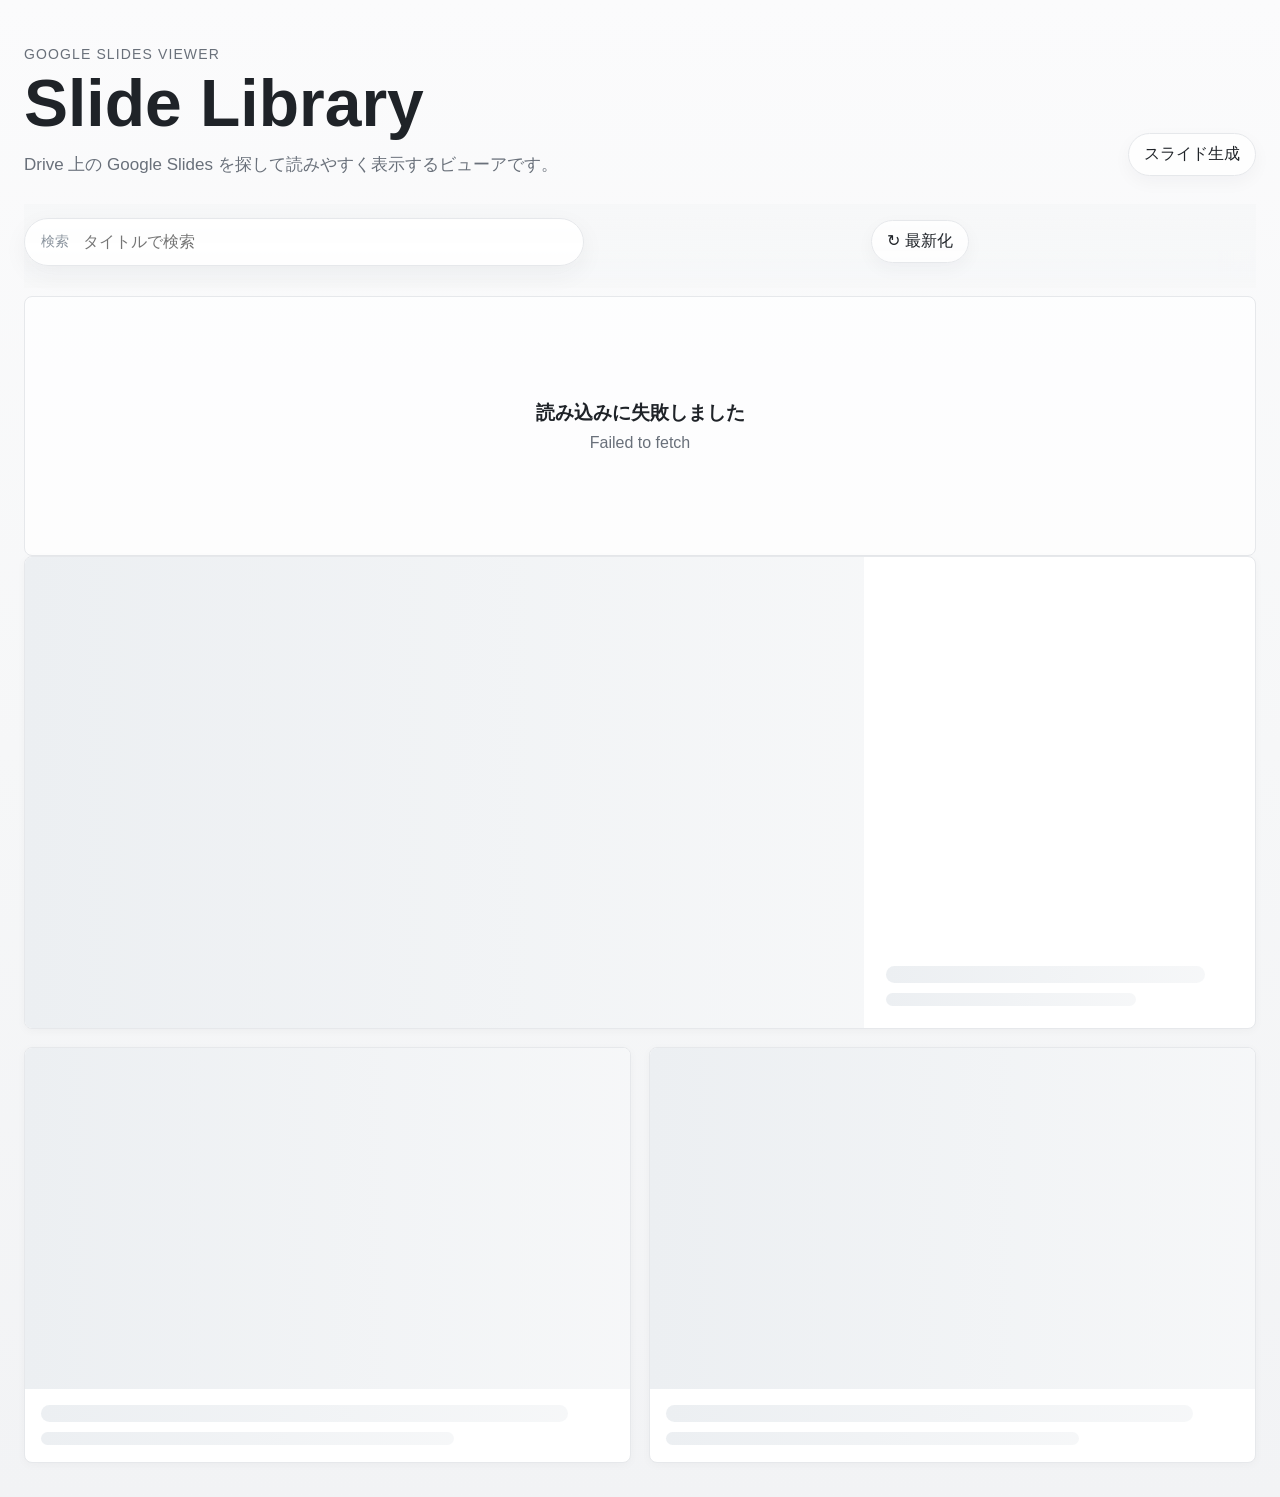
==== commit 79e6d2c9: "Add manual presentation refresh" ====
--- a/docs/index.html
+++ b/docs/index.html
@@ -103,6 +103,7 @@
             <span aria-hidden="true">検索</span>
             <input id="searchInput" type="search" placeholder="タイトルで検索" autocomplete="off">
           </label>
+          <button id="refreshButton" class="ghost-button refresh-button" type="button">↻ 最新化</button>
           <button id="searchClearButton" class="ghost-button search-clear" type="button">クリア</button>
           <p id="galleryPageIndicator" class="gallery-page-indicator"></p>
         </div>
@@ -126,6 +127,7 @@
         </nav>
         <nav class="mobile-bottom-bar" aria-label="モバイル操作">
           <button id="mobileLibraryButton" class="is-active" type="button">ライブラリ</button>
+          <button id="mobileRefreshButton" type="button">最新化</button>
           <button id="mobileSearchButton" type="button">検索</button>
           <button id="mobileCreateButton" type="button">作成</button>
         </nav>
--- a/docs/styles.css
+++ b/docs/styles.css
@@ -1715,7 +1715,7 @@
 body.mobile-layout .search-panel {
   position: static;
   display: grid;
-  grid-template-columns: auto minmax(0, 1fr);
+  grid-template-columns: auto auto minmax(0, 1fr);
   gap: 10px;
   padding: 0 0 14px;
   background: transparent;
@@ -1751,7 +1751,7 @@
   bottom: calc(10px + env(safe-area-inset-bottom, 0px));
   z-index: 30;
   display: grid;
-  grid-template-columns: repeat(3, 1fr);
+  grid-template-columns: repeat(4, 1fr);
   gap: 6px;
   padding: 6px;
   border: 1px solid rgba(215, 219, 224, 0.9);
@@ -1902,6 +1902,10 @@
   display: none;
 }
 
+.refresh-button {
+  white-space: nowrap;
+}
+
 /* Mobile density pass: keep desktop layout intact and override the earlier coarse mobile rules. */
 body.mobile-layout .app {
   padding: 10px 10px calc(64px + env(safe-area-inset-bottom, 0px));
@@ -1925,7 +1929,7 @@
   bottom: 0;
   z-index: 82;
   display: none;
-  grid-template-columns: minmax(0, 1fr) auto;
+  grid-template-columns: minmax(0, 1fr) auto auto;
   gap: 14px;
   max-height: min(56vh, 480px);
   overflow-y: auto;
@@ -1994,6 +1998,17 @@
 }
 
 body.mobile-layout .search-clear {
+  display: inline-flex;
+  align-items: center;
+  justify-content: center;
+  min-height: 64px;
+  padding: 0 16px;
+  border-radius: 18px;
+  font-size: 18px;
+  font-weight: 750;
+}
+
+body.mobile-layout .refresh-button {
   display: inline-flex;
   align-items: center;
   justify-content: center;
@@ -2296,7 +2311,7 @@
   bottom: calc(8px + env(safe-area-inset-bottom, 0px));
   z-index: 30;
   display: grid !important;
-  grid-template-columns: repeat(3, minmax(0, 1fr));
+  grid-template-columns: repeat(4, minmax(0, 1fr));
   gap: 6px;
   padding: 6px;
 }
@@ -2320,6 +2335,97 @@
 
 body.mobile-layout .search-backdrop {
   z-index: 78;
+}
+
+@media (hover: none) and (pointer: coarse) and (max-width: 1180px) and (orientation: landscape) {
+  body.mobile-layout:not(.viewer-immersive) .viewer.is-visible .viewer-grid {
+    grid-template-columns: 1fr;
+    grid-template-rows: minmax(0, 62%) minmax(0, 38%);
+    gap: 8px;
+    align-items: stretch;
+  }
+
+  body.mobile-layout .viewer.is-visible .stage-wrap,
+  body.mobile-layout .viewer.is-visible .stage {
+    min-width: 0;
+    min-height: 0;
+    height: 100%;
+    overflow: hidden;
+  }
+
+  body.mobile-layout .viewer.is-visible .stage-wrap {
+    display: flex;
+    flex-direction: column;
+  }
+
+  body.mobile-layout .viewer.is-visible .stage {
+    display: grid;
+    grid-template-columns: 1fr;
+  }
+
+  body.mobile-layout .viewer.is-visible .slide-frame {
+    width: 100%;
+    height: 100%;
+    max-height: 100%;
+    overflow: hidden;
+    background: #fff;
+  }
+
+  body.mobile-layout .viewer.is-visible .slide-frame img,
+  body.mobile-layout .viewer.is-visible .viewer-message {
+    display: block;
+    width: 100%;
+    height: 100%;
+    max-height: 100%;
+    min-height: 0;
+    aspect-ratio: auto;
+    object-fit: contain;
+  }
+
+  body.mobile-layout:not(.viewer-immersive) .viewer.is-visible .viewer-side {
+    min-height: 0;
+    max-height: 100%;
+    overflow-y: auto;
+    padding: 10px 12px calc(54px + env(safe-area-inset-bottom, 0px));
+    border-radius: 8px;
+    background: #fff;
+    -webkit-overflow-scrolling: touch;
+  }
+
+  body.mobile-layout:not(.viewer-immersive) .viewer.is-visible .viewer-side h3 {
+    margin-bottom: 4px;
+    font-size: 13px;
+  }
+
+  body.mobile-layout:not(.viewer-immersive) .viewer.is-visible .note-content {
+    font-size: 13px;
+    line-height: 1.55;
+  }
+
+  body.mobile-layout.viewer-immersive .viewer.is-visible .viewer-grid {
+    grid-template-columns: minmax(0, 76%) minmax(0, 24%);
+    grid-template-rows: 1fr;
+    gap: 6px;
+    align-items: stretch;
+  }
+
+  body.mobile-layout.viewer-immersive .viewer.is-visible .viewer-side {
+    min-height: 0;
+    max-height: 100%;
+    overflow-y: auto;
+    padding: 10px 10px calc(56px + env(safe-area-inset-bottom, 0px));
+    -webkit-overflow-scrolling: touch;
+  }
+
+  body.mobile-layout.viewer-immersive .viewer.is-visible .viewer-side h3 {
+    margin-bottom: 4px;
+    font-size: 12px;
+  }
+
+  body.mobile-layout.viewer-immersive .viewer.is-visible .note-content {
+    font-size: 12px;
+    line-height: 1.5;
+  }
 }
 
 .debug-panel {
@@ -2352,7 +2458,7 @@
 
 @media screen and (max-width: 1180px) {
   body.mobile-layout .mobile-bottom-bar {
-    grid-template-columns: repeat(3, minmax(0, 1fr));
+    grid-template-columns: repeat(4, minmax(0, 1fr));
   }
 
   body.mobile-layout.generation-sheet-open .mobile-bottom-bar,
